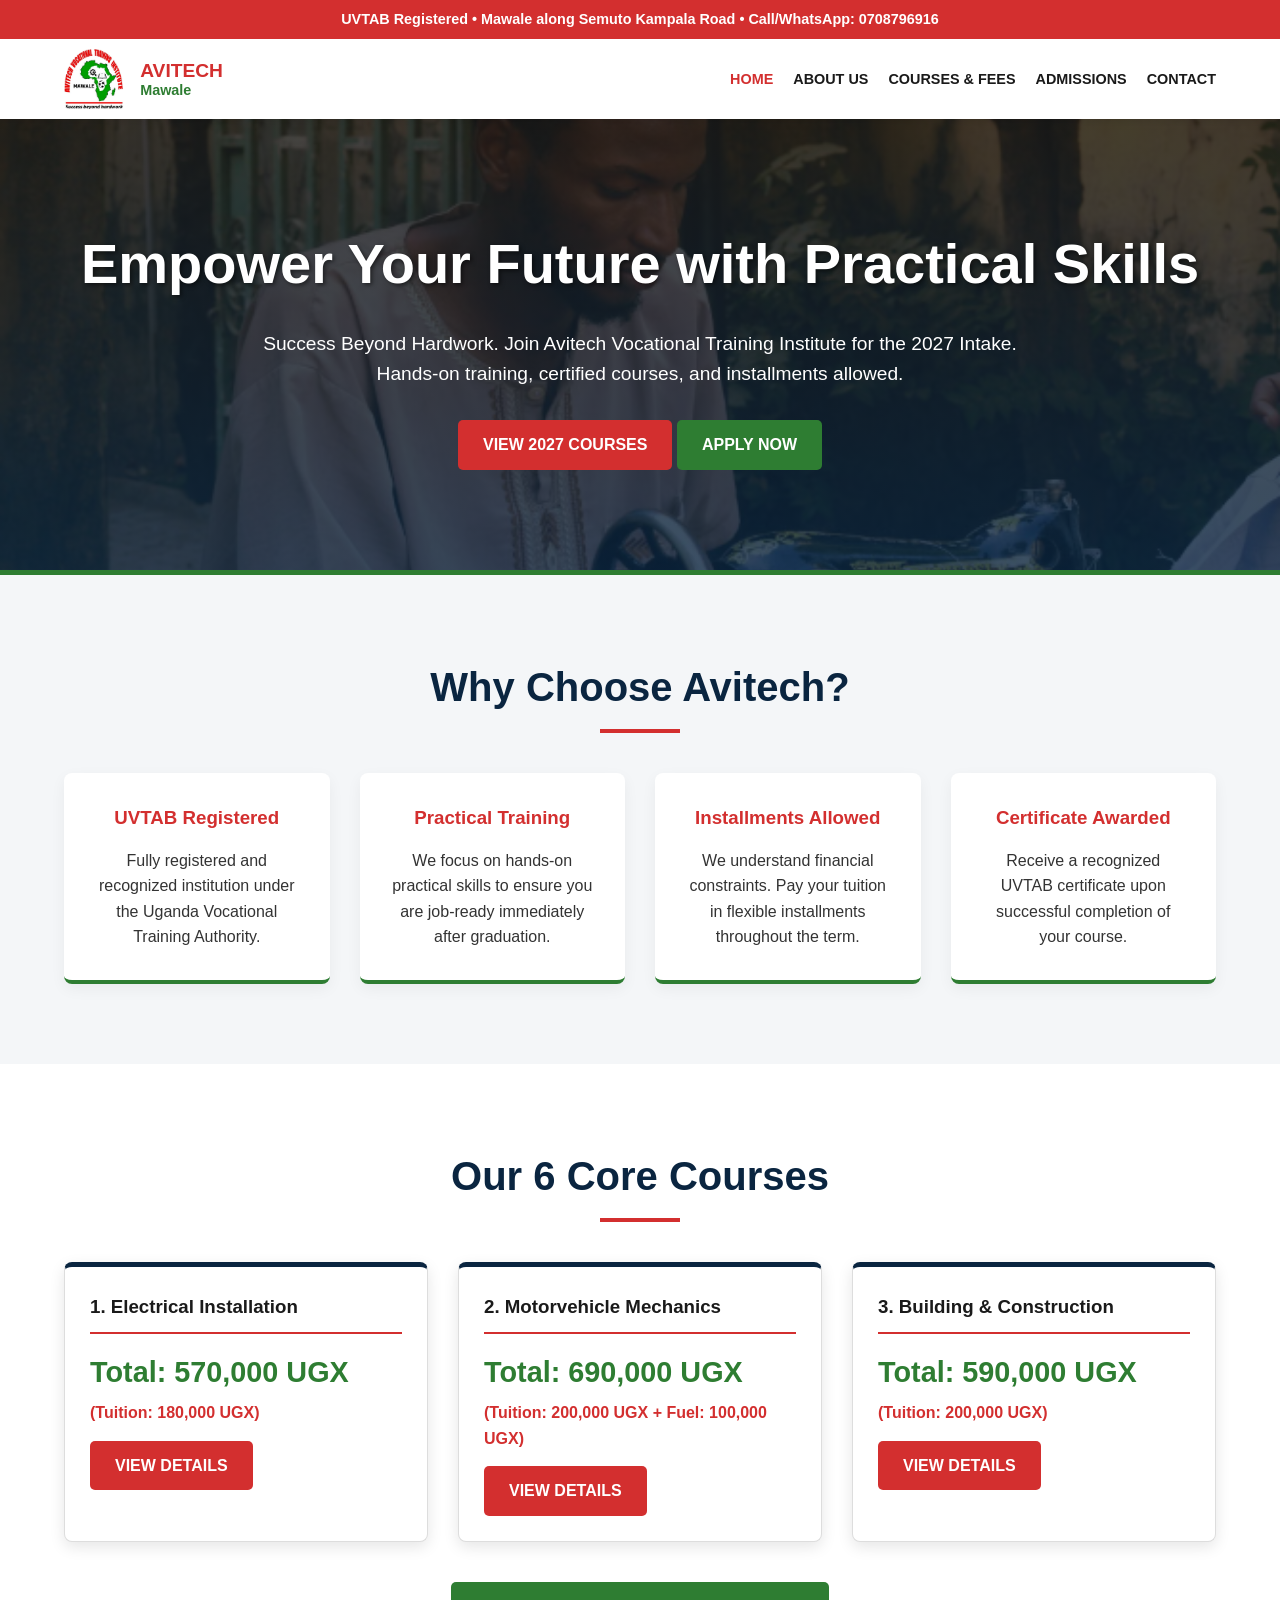
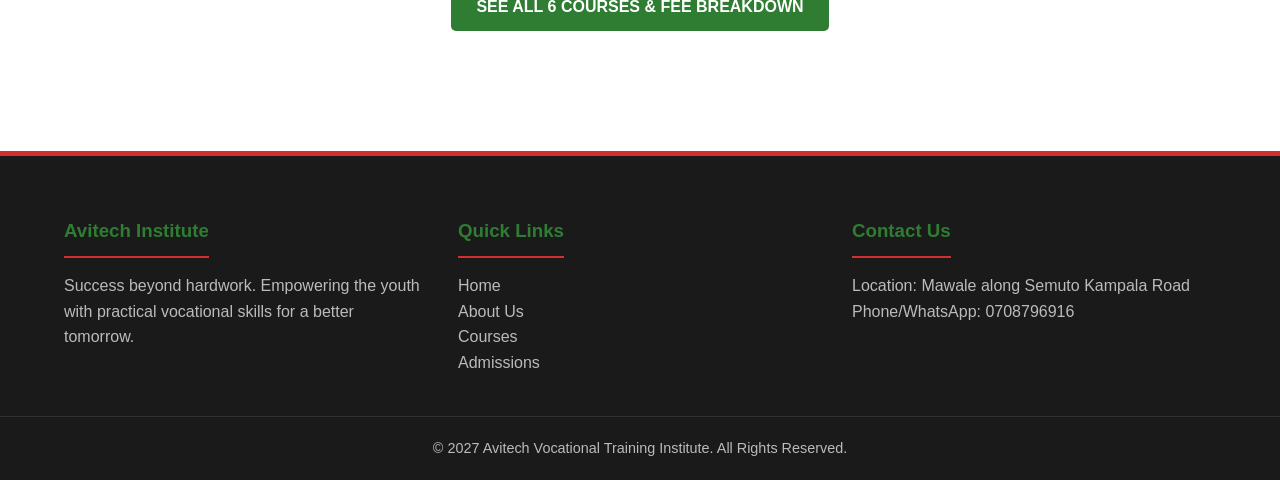
==== index.html @ d7ee8979 "Add files via upload initial commit" ====
<!DOCTYPE html>
<html lang="en">
<head>
    <meta charset="UTF-8">
    <meta name="viewport" content="width=device-width, initial-scale=1.0">
    <title>Avitech Vocational Training Institute | Mawale</title>
    <link rel="stylesheet" href="style.css">
</head>
<body>
    <header>
        <div class="top-bar">
            UVTAB Registered • Mawale along Semuto Kampala Road • Call/WhatsApp: 0708796916
        </div>
        <div class="container nav-container">
            <div class="logo">
                
                <img src="image/logo.jpeg" alt="Avitech Logo">
                <div class="logo-text">AVITECH<span>Mawale</span></div>
            </div>
            <ul class="nav-links">
                <li><a href="index.html" class="active">Home</a></li>
                <li><a href="about.html">About Us</a></li>
                <li><a href="courses.html">Courses & Fees</a></li>
                <li><a href="admissions.html">Admissions</a></li>
                <li><a href="contact.html">Contact</a></li>
            </ul>
            <div class="hamburger"><span></span><span></span><span></span></div>
        </div>
    </header>

    <section class="hero">
        <div class="container">
            <h1>Empower Your Future with Practical Skills</h1>
            <p>Success Beyond Hardwork. Join Avitech Vocational Training Institute for the 2027 Intake. Hands-on training, certified courses, and installments allowed.</p>
            <a href="courses.html" class="btn btn-red">View 2027 Courses</a>
            <a href="contact.html" class="btn btn-green">Apply Now</a>
        </div>
    </section>

    <section class="features">
        <div class="container">
            <h2 class="section-title">Why Choose Avitech?</h2>
            <div class="features-grid">
                <div class="feature-card">
                    <h3>UVTAB Registered</h3>
                    <p>Fully registered and recognized institution under the Uganda Vocational Training Authority.</p>
                </div>
                <div class="feature-card">
                    <h3>Practical Training</h3>
                    <p>We focus on hands-on practical skills to ensure you are job-ready immediately after graduation.</p>
                </div>
                <div class="feature-card">
                    <h3>Installments Allowed</h3>
                    <p>We understand financial constraints. Pay your tuition in flexible installments throughout the term.</p>
                </div>
                <div class="feature-card">
                    <h3>Certificate Awarded</h3>
                    <p>Receive a recognized UVTAB certificate upon successful completion of your course.</p>
                </div>
            </div>
        </div>
    </section>

    <section class="courses-section">
        <div class="container">
            <h2 class="section-title">Our 6 Core Courses</h2>
            <div class="course-grid">
                <div class="course-card">
                    <div class="course-body">
                        <h3>1. Electrical Installation</h3>
                        <div class="price-tag">Total: 570,000 UGX</div>
                        <div class="price-details">(Tuition: 180,000 UGX)</div>
                        <a href="courses.html" class="btn btn-red">View Details</a>
                    </div>
                </div>
                <div class="course-card">
                    <div class="course-body">
                        <h3>2. Motorvehicle Mechanics</h3>
                        <div class="price-tag">Total: 690,000 UGX</div>
                        <div class="price-details">(Tuition: 200,000 UGX + Fuel: 100,000 UGX)</div>
                        <a href="courses.html" class="btn btn-red">View Details</a>
                    </div>
                </div>
                <div class="course-card">
                    <div class="course-body">
                        <h3>3. Building & Construction</h3>
                        <div class="price-tag">Total: 590,000 UGX</div>
                        <div class="price-details">(Tuition: 200,000 UGX)</div>
                        <a href="courses.html" class="btn btn-red">View Details</a>
                    </div>
                </div>
            </div>
            <div style="text-align: center; margin-top: 40px;">
                <a href="courses.html" class="btn btn-green">See All 6 Courses & Fee Breakdown</a>
            </div>
        </div>
    </section>

    <footer>
        <div class="container footer-grid">
            <div>
                <h3>Avitech Institute</h3>
                <p>Success beyond hardwork. Empowering the youth with practical vocational skills for a better tomorrow.</p>
            </div>
            <div>
                <h3>Quick Links</h3>
                <ul>
                    <li><a href="index.html">Home</a></li>
                    <li><a href="about.html">About Us</a></li>
                    <li><a href="courses.html">Courses</a></li>
                    <li><a href="admissions.html">Admissions</a></li>
                </ul>
            </div>
            <div>
                <h3>Contact Us</h3>
                <p>Location: Mawale along Semuto Kampala Road</p>
                <p>Phone/WhatsApp: 0708796916</p>
            </div>
        </div>
        <div class="footer-bottom">
            <p>&copy; 2027 Avitech Vocational Training Institute. All Rights Reserved.</p>
        </div>
    </footer>
    <script src="script.js"></script>
</body>
</html>
---- style.css ----
/* --- AVITECH LOGO COLOR PALETTE --- */
:root {
    --logo-red: #D32F2F;     
    --logo-green: #2E7D32;   
    --logo-blue: #0A2540;    
    --logo-black: #1A1A1A;   
    --white: #ffffff;
    --gray-bg: #f4f6f8;
    --text-main: #333333;
    --transition: all 0.3s ease;
}

/* --- RESET & BASE --- */
* {
    margin: 0;
    padding: 0;
    box-sizing: border-box;
    font-family: 'Segoe UI', Tahoma, Geneva, Verdana, sans-serif;
}

body {
    color: var(--text-main);
    line-height: 1.6;
    background-color: var(--white);
}

a { text-decoration: none; color: inherit; }
ul { list-style: none; }

.container {
    width: 90%;
    max-width: 1200px;
    margin: 0 auto;
}

/* --- TYPOGRAPHY --- */
h1, h2, h3, h4 { color: var(--logo-blue); margin-bottom: 15px; }

.section-title {
    text-align: center;
    font-size: 2.5rem;
    margin-bottom: 40px;
    position: relative;
}
.section-title::after {
    content: '';
    display: block;
    width: 80px;
    height: 4px;
    background: var(--logo-red);
    margin: 10px auto 0;
}

/* --- BUTTONS --- */
.btn {
    display: inline-block;
    padding: 12px 25px;
    border-radius: 5px;
    font-weight: bold;
    text-transform: uppercase;
    cursor: pointer;
    transition: var(--transition);
    border: none;
    text-align: center;
}
.btn-red { background-color: var(--logo-red); color: var(--white); }
.btn-red:hover { background-color: #b71c1c; }
.btn-green { background-color: var(--logo-green); color: var(--white); }
.btn-green:hover { background-color: #1b5e20; }

/* --- HEADER & NAVIGATION --- */
header {
    background-color: var(--white);
    box-shadow: 0 2px 10px rgba(0,0,0,0.1);
    position: sticky;
    top: 0;
    z-index: 1000;
}

.top-bar {
    background-color: var(--logo-red);
    color: var(--white);
    text-align: center;
    padding: 8px;
    font-size: 0.9rem;
    font-weight: bold;
}

.nav-container {
    display: flex;
    justify-content: space-between;
    align-items: center;
    padding: 10px 0;
}

.logo { display: flex; align-items: center; gap: 15px; }
.logo img { height: 60px; width: auto; border-radius: 5px; }
.logo-text {
    font-size: 1.2rem;
    font-weight: 900;
    color: var(--logo-red);
    line-height: 1.2;
}
.logo-text span { color: var(--logo-green); display: block; font-size: 0.9rem;}

.nav-links { display: flex; gap: 20px; }
.nav-links a {
    font-weight: 700;
    color: var(--logo-black);
    transition: var(--transition);
    text-transform: uppercase;
    font-size: 0.9rem;
}
.nav-links a:hover, .nav-links a.active { color: var(--logo-red); }

.hamburger { display: none; cursor: pointer; flex-direction: column; gap: 5px; }
.hamburger span { width: 30px; height: 3px; background-color: var(--logo-green); transition: var(--transition); }

/* --- HERO SECTION --- */
.hero {
    background: linear-gradient(rgba(26, 26, 26, 0.8), rgba(10, 37, 64, 0.8)), url('image/hero.png') center/cover;
    color: var(--white);
    padding: 100px 0;
    text-align: center;
    border-bottom: 5px solid var(--logo-green);
}
.hero h1 { color: var(--white); font-size: 3.5rem; margin-bottom: 20px; text-shadow: 2px 2px 4px rgba(0,0,0,0.5); }
.hero p { font-size: 1.2rem; max-width: 800px; margin: 0 auto 30px; }

/* --- FEATURES --- */
.features { padding: 80px 0; background-color: var(--gray-bg); }
.features-grid { display: grid; grid-template-columns: repeat(auto-fit, minmax(250px, 1fr)); gap: 30px; }
.feature-card {
    background: var(--white);
    padding: 30px;
    border-radius: 8px;
    text-align: center;
    box-shadow: 0 5px 15px rgba(0,0,0,0.05);
    border-bottom: 4px solid var(--logo-green);
    transition: var(--transition);
}
.feature-card:hover { transform: translateY(-5px); box-shadow: 0 8px 25px rgba(0,0,0,0.1); }
.feature-card h3 { color: var(--logo-red); }

/* --- COURSES & FEES --- */
.courses-section { padding: 80px 0; }
.course-grid { display: grid; grid-template-columns: repeat(auto-fit, minmax(320px, 1fr)); gap: 30px; }
.course-card {
    background: var(--white);
    border-radius: 8px;
    overflow: hidden;
    box-shadow: 0 5px 15px rgba(0,0,0,0.1);
    border: 1px solid #ddd;
    border-top: 5px solid var(--logo-blue);
}
.course-body { padding: 25px; }
.course-body h3 { color: var(--logo-black); border-bottom: 2px solid var(--logo-red); padding-bottom: 10px; margin-bottom: 15px;}
.price-tag { font-size: 1.8rem; font-weight: 900; color: var(--logo-green); margin-bottom: 5px; }
.price-details { font-size: 1rem; color: var(--logo-red); font-weight: bold; margin-bottom: 15px; }

/* --- TABLES (Fees Breakdown) --- */
.table-responsive { overflow-x: auto; margin-top: 40px;}
table { width: 100%; border-collapse: collapse; background: var(--white); border-radius: 8px; overflow: hidden;}
th, td { padding: 15px; text-align: left; border-bottom: 1px solid #ddd; }
th { background-color: var(--logo-blue); color: var(--white); font-size: 1.1rem;}
tr:nth-child(even) { background-color: var(--gray-bg); }

/* --- ABOUT US --- */
.about-grid { display: grid; grid-template-columns: 1fr 1fr; gap: 40px; align-items: center; margin-bottom: 60px; }
.about-text p { margin-bottom: 15px; font-size: 1.1rem; }
.about-img { width: 100%; border-radius: 8px; box-shadow: 0 5px 15px rgba(0,0,0,0.2); border: 3px solid var(--logo-green);}
.gallery { display: grid; grid-template-columns: repeat(auto-fit, minmax(300px, 1fr)); gap: 20px; }
.gallery img { width: 100%; height: 250px; object-fit: cover; border-radius: 8px; transition: var(--transition); border: 2px solid transparent;}
.gallery img:hover { transform: scale(1.03); border-color: var(--logo-red); }

/* --- CONTACT --- */
.contact-grid { display: grid; grid-template-columns: 1fr 1fr; gap: 40px; padding: 60px 0; }
.contact-info { background: var(--logo-blue); color: var(--white); padding: 40px; border-radius: 8px; border-bottom: 8px solid var(--logo-green);}
.contact-info h3 { color: var(--white); }
.contact-info strong { color: var(--logo-red); }
.contact-form form { display: flex; flex-direction: column; gap: 15px; }
.contact-form input, .contact-form textarea, .contact-form select {
    width: 100%; padding: 15px; border: 1px solid #ccc; border-radius: 5px; font-family: inherit; font-size: 1rem;
}
.contact-form input:focus, .contact-form textarea:focus { outline: none; border-color: var(--logo-red); }
.contact-form textarea { height: 150px; resize: vertical; }

/* --- FAQ --- */
.faq-container { max-width: 800px; margin: 40px auto; }
.faq-item { border: 1px solid #ddd; margin-bottom: 10px; border-radius: 5px; overflow: hidden;}
.faq-question { padding: 20px; background: var(--gray-bg); cursor: pointer; font-weight: bold; display: flex; justify-content: space-between; color: var(--logo-blue);}
.faq-answer { max-height: 0; overflow: hidden; transition: max-height 0.3s ease; padding: 0 20px; background: var(--white);}
.faq-item.active .faq-answer { max-height: 200px; padding: 20px; border-top: 1px solid #ddd;}
.faq-question::after { content: '+'; color: var(--logo-red); font-size: 1.5rem; font-weight: bold;}
.faq-item.active .faq-question::after { content: '-'; }

/* --- FOOTER --- */
footer { background: var(--logo-black); color: var(--white); padding: 60px 0 20px; margin-top: 40px; border-top: 5px solid var(--logo-red);}
.footer-grid { display: grid; grid-template-columns: repeat(auto-fit, minmax(250px, 1fr)); gap: 30px; margin-bottom: 40px; }
.footer-grid h3 { color: var(--logo-green); border-bottom: 2px solid var(--logo-red); padding-bottom: 10px; display: inline-block; }
.footer-grid p, .footer-grid a { color: #bbb; }
.footer-grid a:hover { color: var(--logo-red); }
.footer-bottom { text-align: center; padding-top: 20px; border-top: 1px solid rgba(255,255,255,0.1); color: #bbb; font-size: 0.9rem; }

/* --- RESPONSIVE MEDIA QUERIES --- */
@media (max-width: 900px) {
    .nav-links {
        display: none; flex-direction: column; position: absolute; top: 100%; left: 0; width: 100%;
        background: var(--white); padding: 20px; box-shadow: 0 5px 10px rgba(0,0,0,0.1); text-align: center;
    }
    .nav-links.active { display: flex; }
    .hamburger { display: flex; }
    .hero h1 { font-size: 2.2rem; }
    .about-grid, .contact-grid { grid-template-columns: 1fr; }
    .logo img { height: 45px; }
    .logo-text { font-size: 1rem; }
}
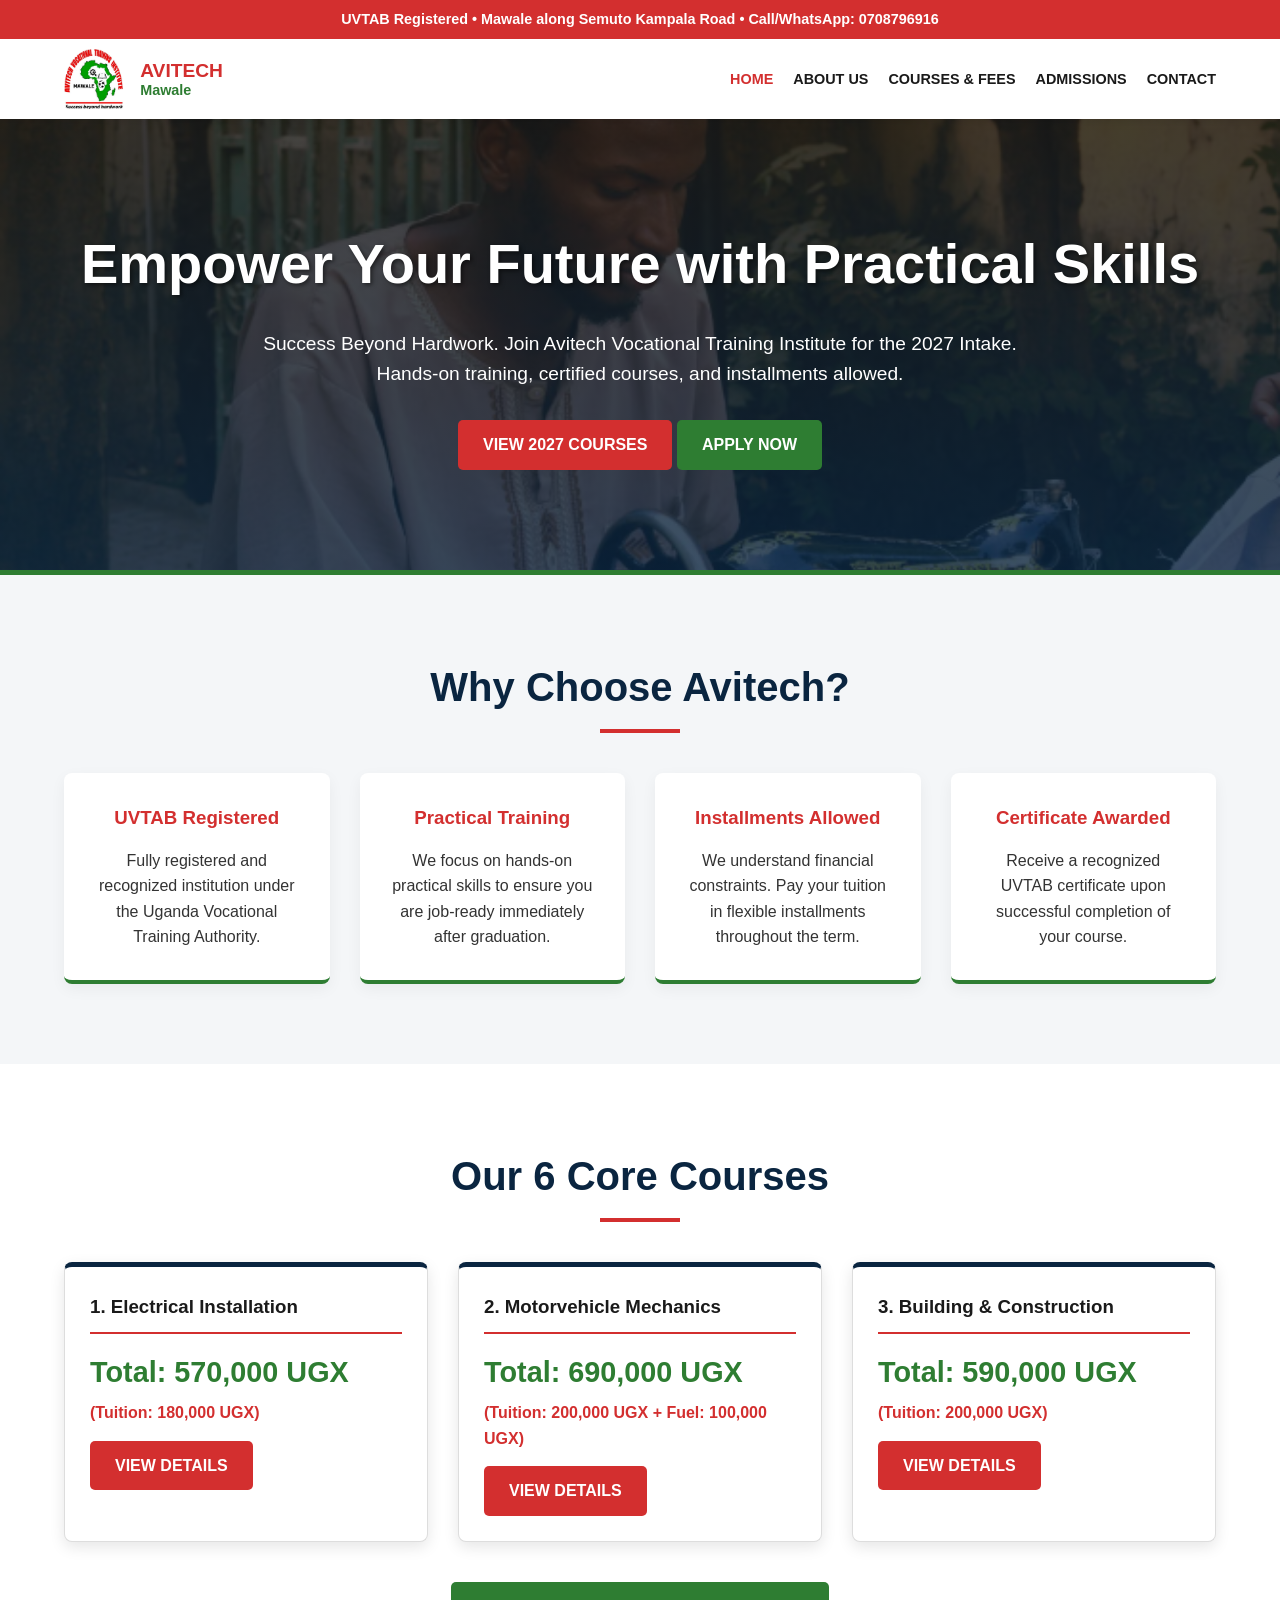
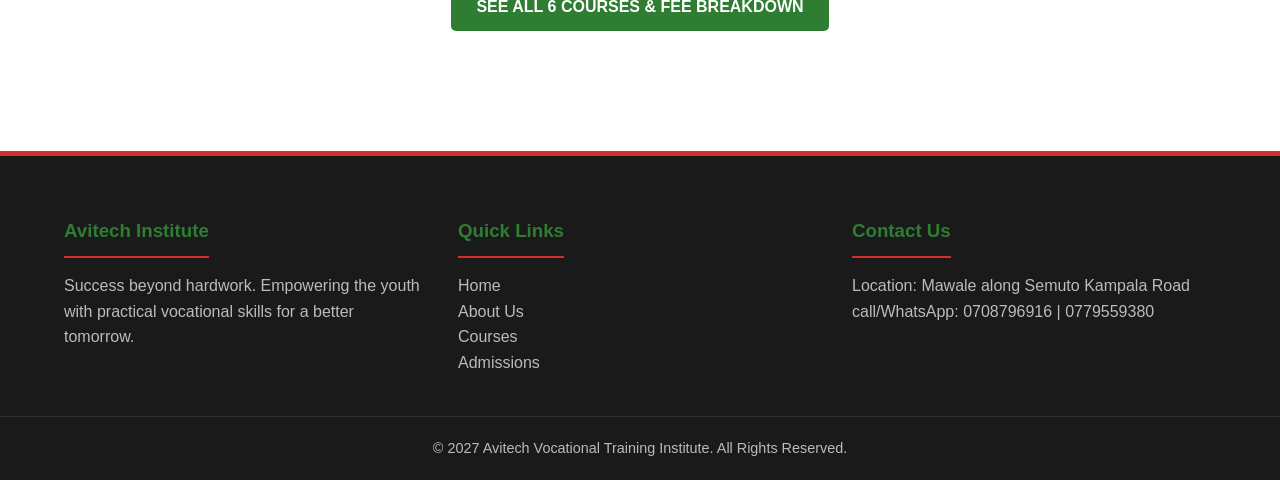
==== commit 5e6325bd: "Update index.html" ====
--- a/index.html
+++ b/index.html
@@ -114,7 +114,7 @@
             <div>
                 <h3>Contact Us</h3>
                 <p>Location: Mawale along Semuto Kampala Road</p>
-                <p>Phone/WhatsApp: 0708796916</p>
+                <p>call/WhatsApp: 0708796916 | 0779559380</p>
             </div>
         </div>
         <div class="footer-bottom">
@@ -123,4 +123,4 @@
     </footer>
     <script src="script.js"></script>
 </body>
-</html>+</html>
